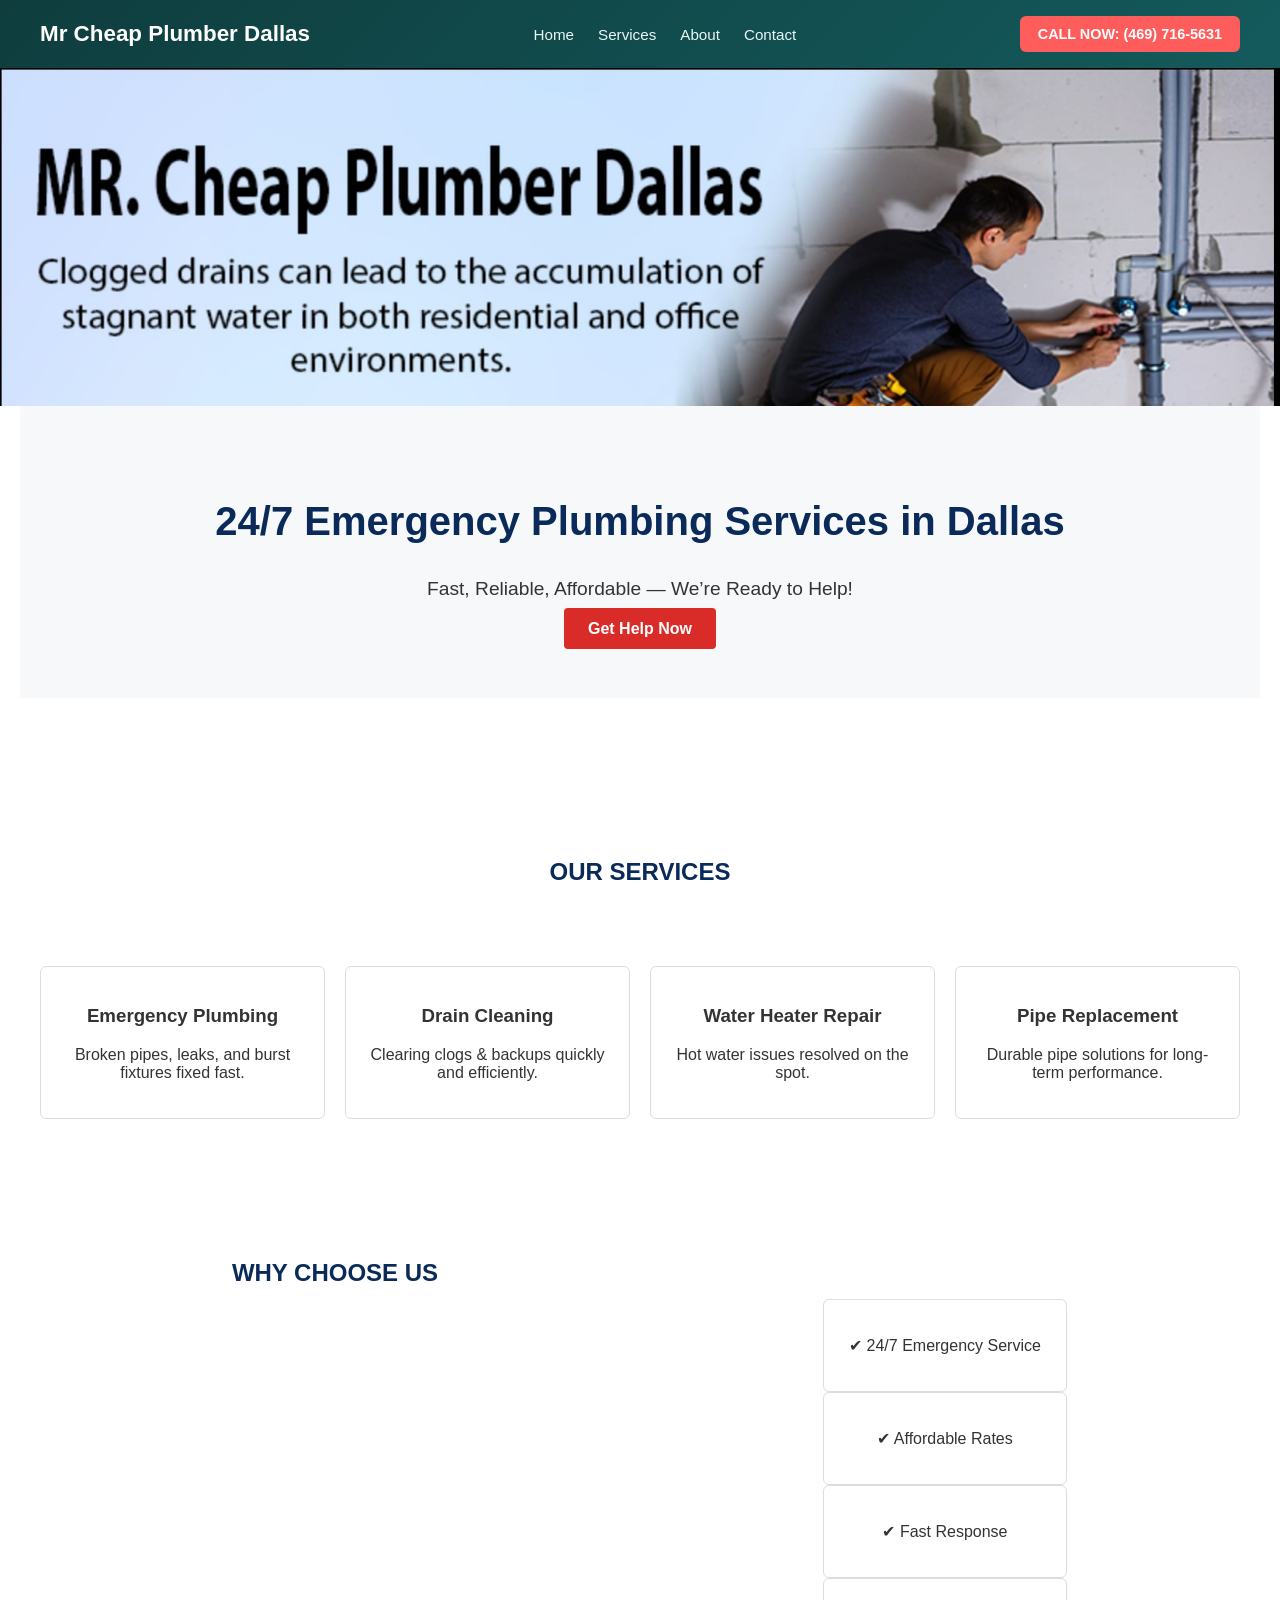
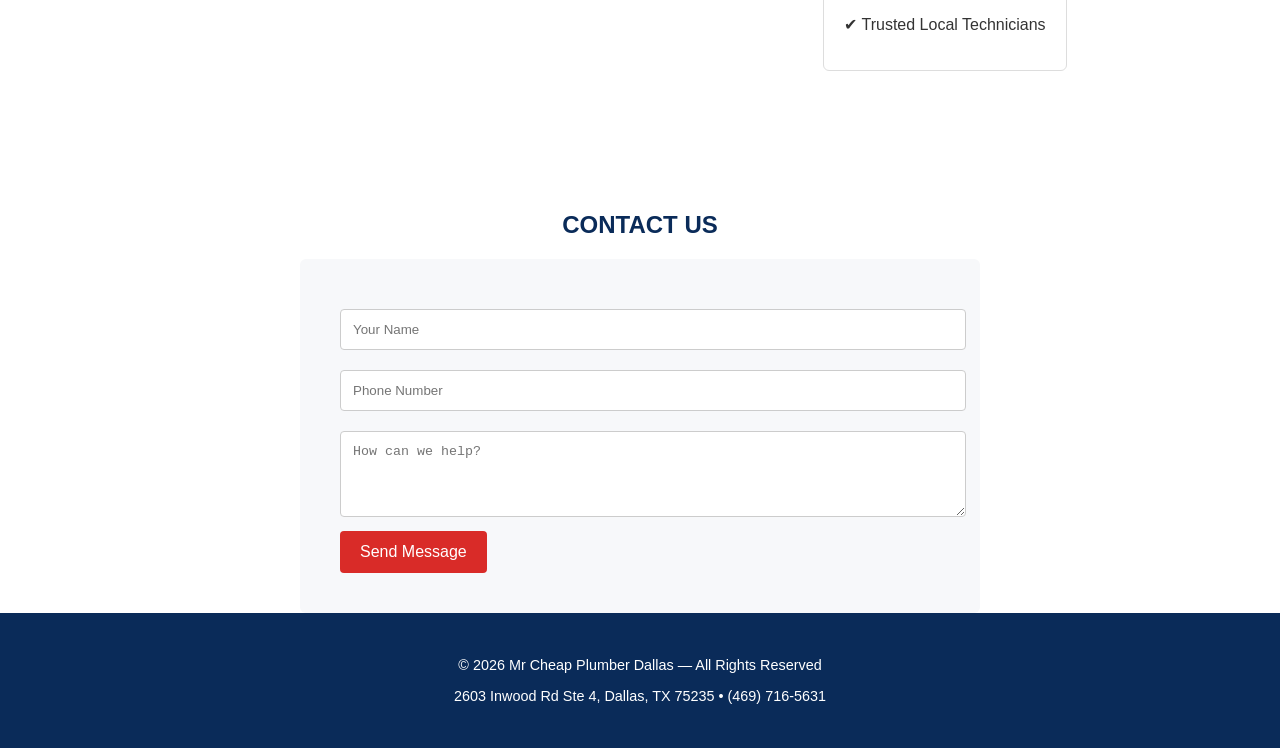
==== index.html @ b018e8da "Add files via upload" ====
<!DOCTYPE html>
<html lang="en">

<head>
    <meta charset="UTF-8">
    <meta name="viewport" content="width=device-width, initial-scale=1.0">
    <title>Mr Cheap Plumber Dallas</title>
    <link rel="stylesheet" href="style.css">
</head>

<body>

    <header class="site-header">
        <div class="header-container">

            <div class="logo">
                Mr Cheap Plumber Dallas
            </div>

            <input type="checkbox" id="nav-toggle">

            <label for="nav-toggle" class="menu-icon">
                ☰
            </label>

            <nav class="main-nav">
                <a href="#hero">Home</a>
                <a href="#services">Services</a>
                <a href="#benefits">About</a>
                <a href="#contact">Contact</a>
            </nav>

            <a href="tel:4697165631" class="cta-phone">
                CALL NOW: (469) 716-5631
            </a>

        </div>
    </header>

    <section class="hero-banner">
        <img src="images/plumber-header.jpg" alt="Mr Cheap Plumber Dallas">
    </section>

    <section id="hero" class="hero">
        <h1>24/7 Emergency Plumbing Services in Dallas</h1>
        <p>Fast, Reliable, Affordable — We’re Ready to Help!</p>
        <a href="#contact" class="btn">Get Help Now</a>
    </section>

    <section style="margin-top: 10rem;">
        <h1 style="text-align:center;color:var(--primary-blue)">OUR SERVICES</h2>
        <div id="services" class="services">
            <div class="card">
                <h3>Emergency Plumbing</h3>
                <p>Broken pipes, leaks, and burst fixtures fixed fast.</p>
            </div>
            <div class="card">
                <h3>Drain Cleaning</h3>
                <p>Clearing clogs & backups quickly and efficiently.</p>
            </div>
            <div class="card">
                <h3>Water Heater Repair</h3>
                <p>Hot water issues resolved on the spot.</p>
            </div>
            <div class="card">
                <h3>Pipe Replacement</h3>
                <p>Durable pipe solutions for long-term performance.</p>
            </div>
        </div>
    </section>

    <section id="benefits" class="benefits">
        <h2 style="text-align:center;color:var(--primary-blue)">WHY CHOOSE US</h2>
        <div class="service" style="padding: 60px 20px; max-width: 1200px; margin: auto;">
            <div class="card">
                <p>✔ 24/7 Emergency Service</p>
            </div>
            <div class="card">
                <p>✔ Affordable Rates</p>
            </div>
            <div class="card">
                <p>✔ Fast Response</p>
            </div>
            <div class="card">
                <p>✔ Trusted Local Technicians</p>
            </div>
        </div>
    </section>

    <section id="contact">
        <h2 style="text-align:center;color:var(--primary-blue)">CONTACT US</h2>
        <div class="contact-form">
            <form>
                <input type="text" placeholder="Your Name" required>
                <input type="tel" placeholder="Phone Number" required>
                <textarea rows="4" placeholder="How can we help?" required></textarea>
                <button type="submit">Send Message</button>
            </form>
        </div>
    </section>

    <footer>
        <p>© 2026 Mr Cheap Plumber Dallas — All Rights Reserved</p>
        <p>2603 Inwood Rd Ste 4, Dallas, TX 75235 • (469) 716-5631</p>
    </footer>

</body>

</html>
---- style.css ----
/* Color Scheme */
:root {
    --primary-blue: #0A2B59;
    --secondary-blue: #1F4BA5;
    --cta-red: #D92B28;
    --light-gray: #F7F8FA;
    --dark-text: #333333;
}

body {
    margin: 0;
    font-family: Arial, sans-serif;
    color: var(--dark-text);
    background: white;
}

.site-header {
    background: linear-gradient(135deg, #0f3d3e, #145a5c);
    position: sticky;
    top: 0;
    z-index: 1000;
}

.header-container {
    max-width: 1200px;
    margin: auto;
    padding: 16px 20px;
    display: flex;
    align-items: center;
    justify-content: space-between;
    gap: 20px;
}

.logo {
    font-size: 1.4rem;
    font-weight: bold;
    color: #ffffff;
    white-space: nowrap;
}

.main-nav {
    display: flex;
    gap: 24px;
}

.main-nav a {
    color: #eaf6f6;
    text-decoration: none;
    font-weight: 500;
    font-size: 0.95rem;
    position: relative;
}

.main-nav a::after {
    content: "";
    position: absolute;
    left: 0;
    bottom: -6px;
    width: 0;
    height: 2px;
    background: #ffffff;
    transition: width 0.3s ease;
}

.main-nav a:hover::after {
    width: 100%;
}

.cta-phone {
    background: #ff5c5c;
    padding: 10px 18px;
    color: #ffffff;
    text-decoration: none;
    font-weight: bold;
    border-radius: 6px;
    font-size: 0.9rem;
    transition: background 0.3s ease;
}

.cta-phone:hover {
    background: #e54848;
}

#nav-toggle {
    display: none;
}

.menu-icon {
    display: none;
    font-size: 1.8rem;
    color: #ffffff;
    cursor: pointer;
    user-select: none;
    line-height: 1;
}

@media (max-width: 833.5px) {
    .menu-icon {
        display: block;
    }

    .main-nav {
        position: absolute;
        top: 100%;
        left: 0;
        width: 100%;
        flex-direction: column;
        background: linear-gradient(135deg, #0f3d3e, #145a5c);
        max-height: 0;
        overflow: hidden;
        transition: max-height 0.3s ease;
    }

    .main-nav a {
        padding: 16px;
        border-top: 1px solid rgba(255, 255, 255, 0.15);
        font-size: 1rem;
    }

    #nav-toggle:checked~.main-nav {
        max-height: 300px;
    }

    .cta-phone {
        width: 100%;
        text-align: center;
        margin-top: 10px;
    }

    .header-container {
        position: relative;
        flex-wrap: wrap;
    }
}

.hero-banner {
    width: 100%;
    overflow: hidden;
}

.hero-banner img {
    width: 100%;
    height: auto;
    display: block;
}

.hero {
    background: var(--light-gray);
    text-align: center;
    padding: 80px 20px;
    margin-bottom: 5rem;
}

.hero h1 {
    color: var(--primary-blue);
    font-size: 2.5rem;
}

.hero p {
    font-size: 1.2rem;
    margin: 10px 0 20px;
}

.hero .btn {
    background: var(--cta-red);
    padding: 12px 24px;
    color: white;
    text-decoration: none;
    font-weight: bold;
    border-radius: 4px;
}

.hero, .services, .benefits, .contact {
    padding: 60px 20px;
    max-width: 1200px;
    margin: auto;
}

.services,
.benefits {
    display: grid;
    gap: 20px;
    grid-template-columns: repeat(auto-fit, minmax(240px, 1fr));
    text-align: center;
}

.services .card,
.benefits .card {
    background: white;
    border: 1px solid #ddd;
    padding: 20px;
    border-radius: 6px;
}

.contact-form {
    background: var(--light-gray);
    padding: 40px;
    border-radius: 6px;
    max-width: 600px;
    margin: auto;
}

.contact-form input,
.contact-form textarea {
    width: 100%;
    padding: 12px;
    margin: 10px 0;
    border: 1px solid #ccc;
    border-radius: 4px;
}

.contact-form button {
    background: var(--cta-red);
    color: white;
    padding: 12px 20px;
    border: none;
    font-size: 1rem;
    cursor: pointer;
    border-radius: 4px;
}

footer {
    background: var(--primary-blue);
    color: white;
    text-align: center;
    padding: 30px;
    font-size: 0.9rem;
}
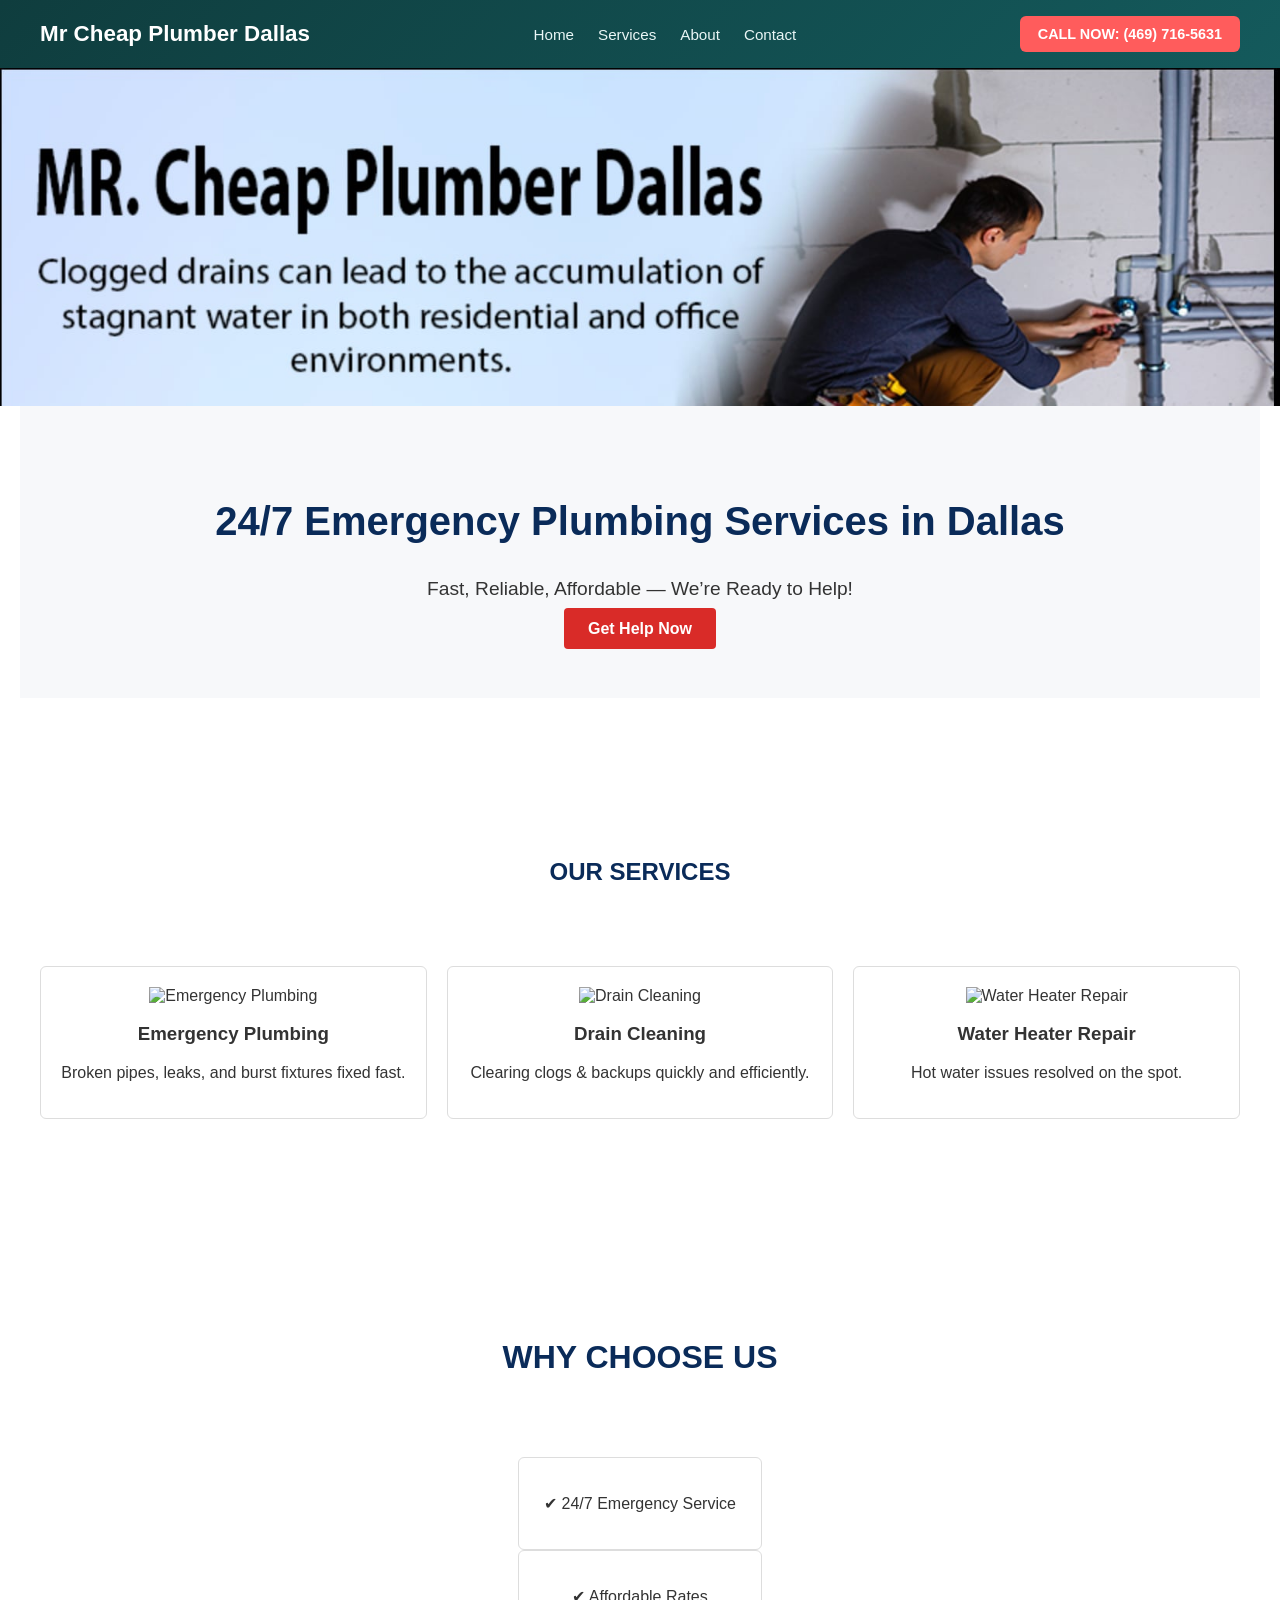
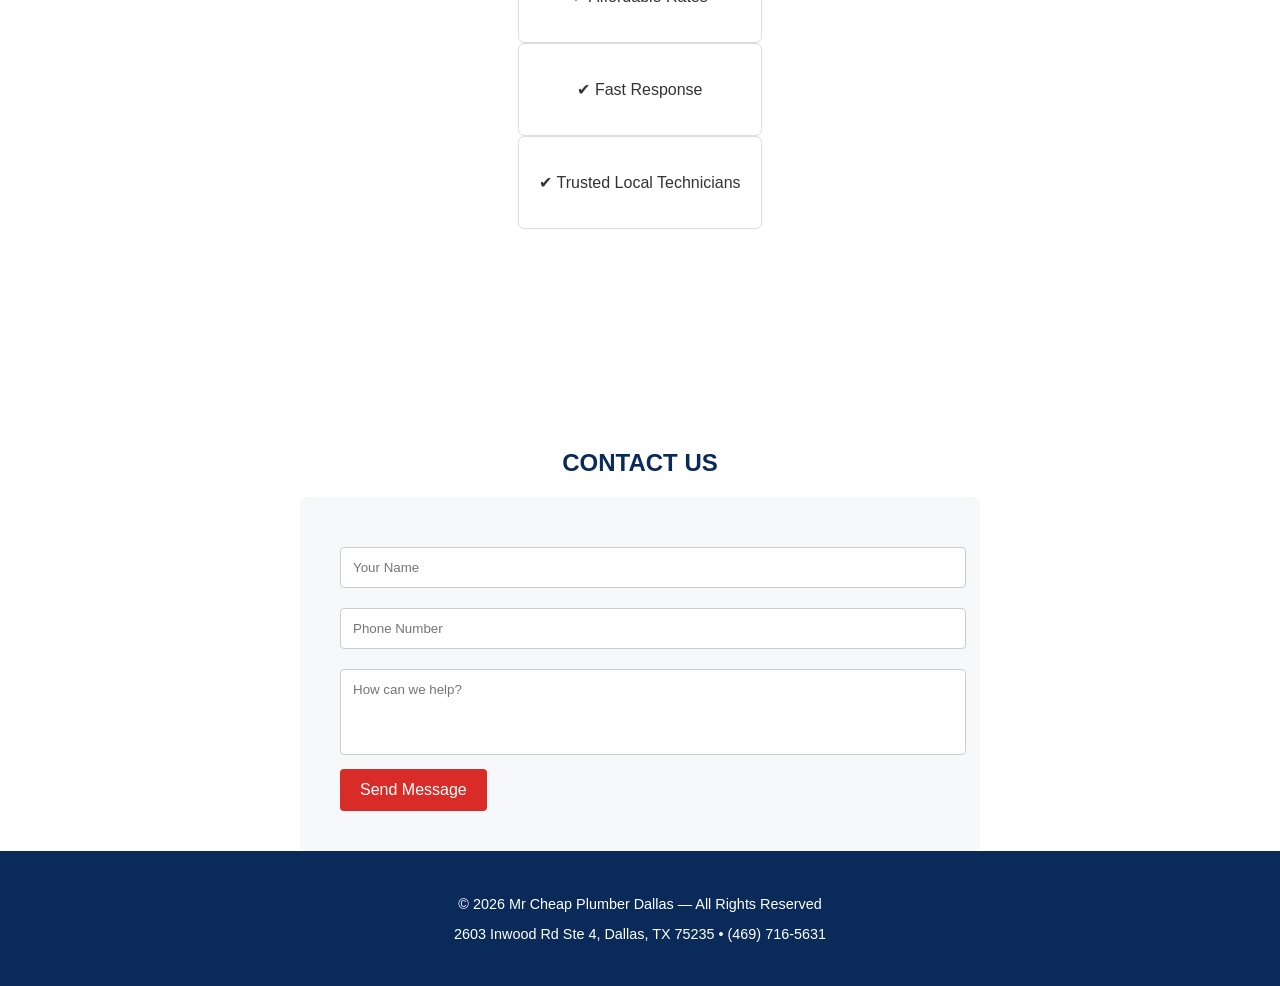
==== commit 88497fdc: "Update index.html" ====
--- a/index.html
+++ b/index.html
@@ -24,7 +24,7 @@
             </label>
 
             <nav class="main-nav">
-                <a href="#hero">Home</a>
+                <a href="index.html">Home</a>
                 <a href="#services">Services</a>
                 <a href="#benefits">About</a>
                 <a href="#contact">Contact</a>
@@ -47,31 +47,39 @@
         <a href="#contact" class="btn">Get Help Now</a>
     </section>
 
-    <section style="margin-top: 10rem;">
-        <h1 style="text-align:center;color:var(--primary-blue)">OUR SERVICES</h2>
-        <div id="services" class="services">
-            <div class="card">
-                <h3>Emergency Plumbing</h3>
-                <p>Broken pipes, leaks, and burst fixtures fixed fast.</p>
+    <section id="services" style="margin-top: 10rem;">
+        <div><h1 style="text-align:center;color:var(--primary-blue)">OUR SERVICES</h2></div>
+        
+            <div class="services">
+                <div class="card service-card">
+                    <div class="card-image">
+                        <img src="https://images.pexels.com/photos/842711/pexels-photo-842711.jpeg?auto=compress&cs=tinysrgb&dpr=1&w=500" alt="Emergency Plumbing">
+                    </div>
+                    <h3>Emergency Plumbing</h3>
+                    <p>Broken pipes, leaks, and burst fixtures fixed fast.</p>
+                </div>
+
+                <div class="card service-card">
+                    <div class="card-image">
+                        <img src="https://images.pexels.com/photos/842711/pexels-photo-842711.jpeg?auto=compress&cs=tinysrgb&dpr=1&w=500" alt="Drain Cleaning">
+                    </div>
+                    <h3>Drain Cleaning</h3>
+                    <p>Clearing clogs & backups quickly and efficiently.</p>
+                </div>
+
+                <div class="card service-card">
+                    <div class="card-image">
+                        <img src="https://images.pexels.com/photos/842711/pexels-photo-842711.jpeg?auto=compress&cs=tinysrgb&dpr=1&w=500" alt="Water Heater Repair">
+                    </div>
+                    <h3>Water Heater Repair</h3>
+                    <p>Hot water issues resolved on the spot.</p>
+                </div>
             </div>
-            <div class="card">
-                <h3>Drain Cleaning</h3>
-                <p>Clearing clogs & backups quickly and efficiently.</p>
-            </div>
-            <div class="card">
-                <h3>Water Heater Repair</h3>
-                <p>Hot water issues resolved on the spot.</p>
-            </div>
-            <div class="card">
-                <h3>Pipe Replacement</h3>
-                <p>Durable pipe solutions for long-term performance.</p>
-            </div>
-        </div>
     </section>
-
+    <div style="margin-top: 10rem;"><h1 style="text-align:center; color:var(--primary-blue);">WHY CHOOSE US</h2></div>
     <section id="benefits" class="benefits">
-        <h2 style="text-align:center;color:var(--primary-blue)">WHY CHOOSE US</h2>
-        <div class="service" style="padding: 60px 20px; max-width: 1200px; margin: auto;">
+        
+        <div class="service" style="padding: 0px 20px; max-width: 1200px; margin: auto;">
             <div class="card">
                 <p>✔ 24/7 Emergency Service</p>
             </div>
@@ -87,13 +95,13 @@
         </div>
     </section>
 
-    <section id="contact">
-        <h2 style="text-align:center;color:var(--primary-blue)">CONTACT US</h2>
+    <section id="contact" style="margin-top: 10rem;">
+        <h1 style="text-align:center;color:var(--primary-blue)">CONTACT US</h2>
         <div class="contact-form">
             <form>
                 <input type="text" placeholder="Your Name" required>
                 <input type="tel" placeholder="Phone Number" required>
-                <textarea rows="4" placeholder="How can we help?" required></textarea>
+                <textarea rows="4" placeholder="How can we help?" style="resize: none; font-family: Arial, sans-serif;" required></textarea>
                 <button type="submit">Send Message</button>
             </form>
         </div>
@@ -106,4 +114,4 @@
 
 </body>
 
-</html>+</html>
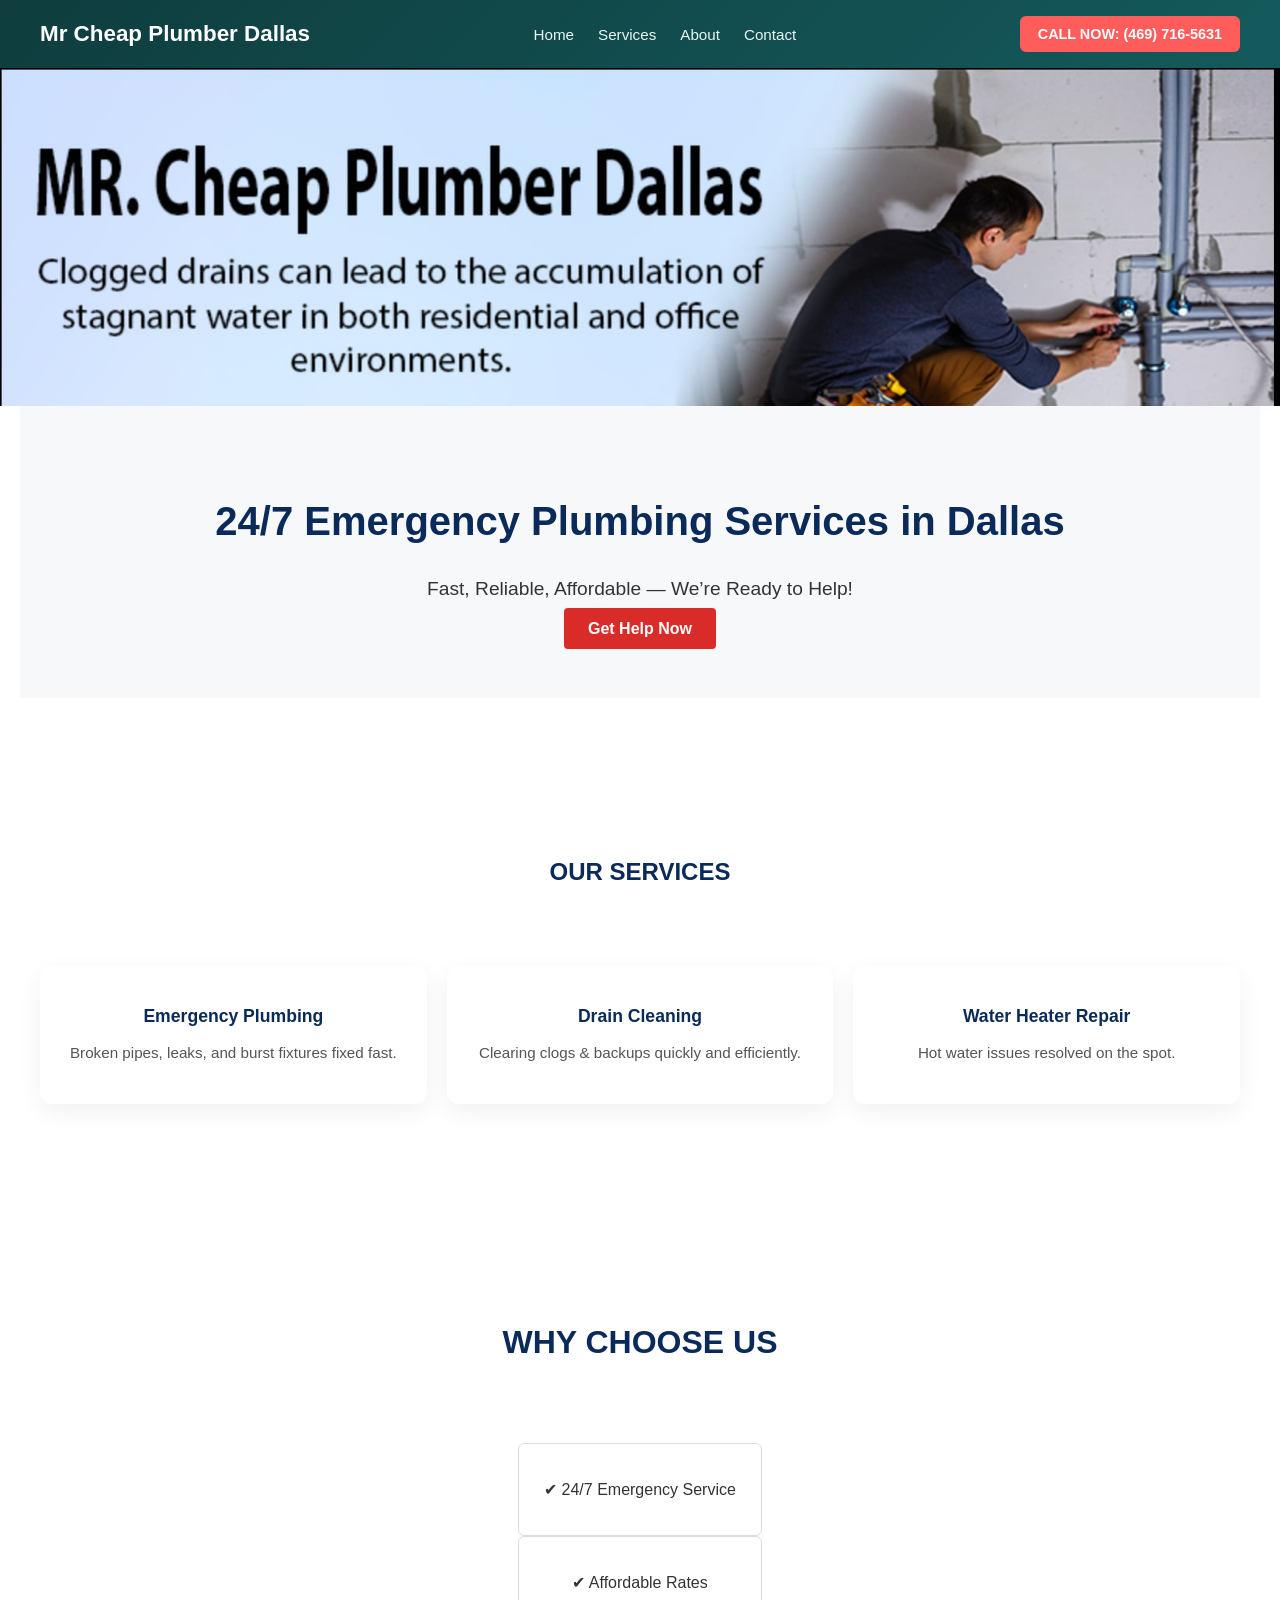
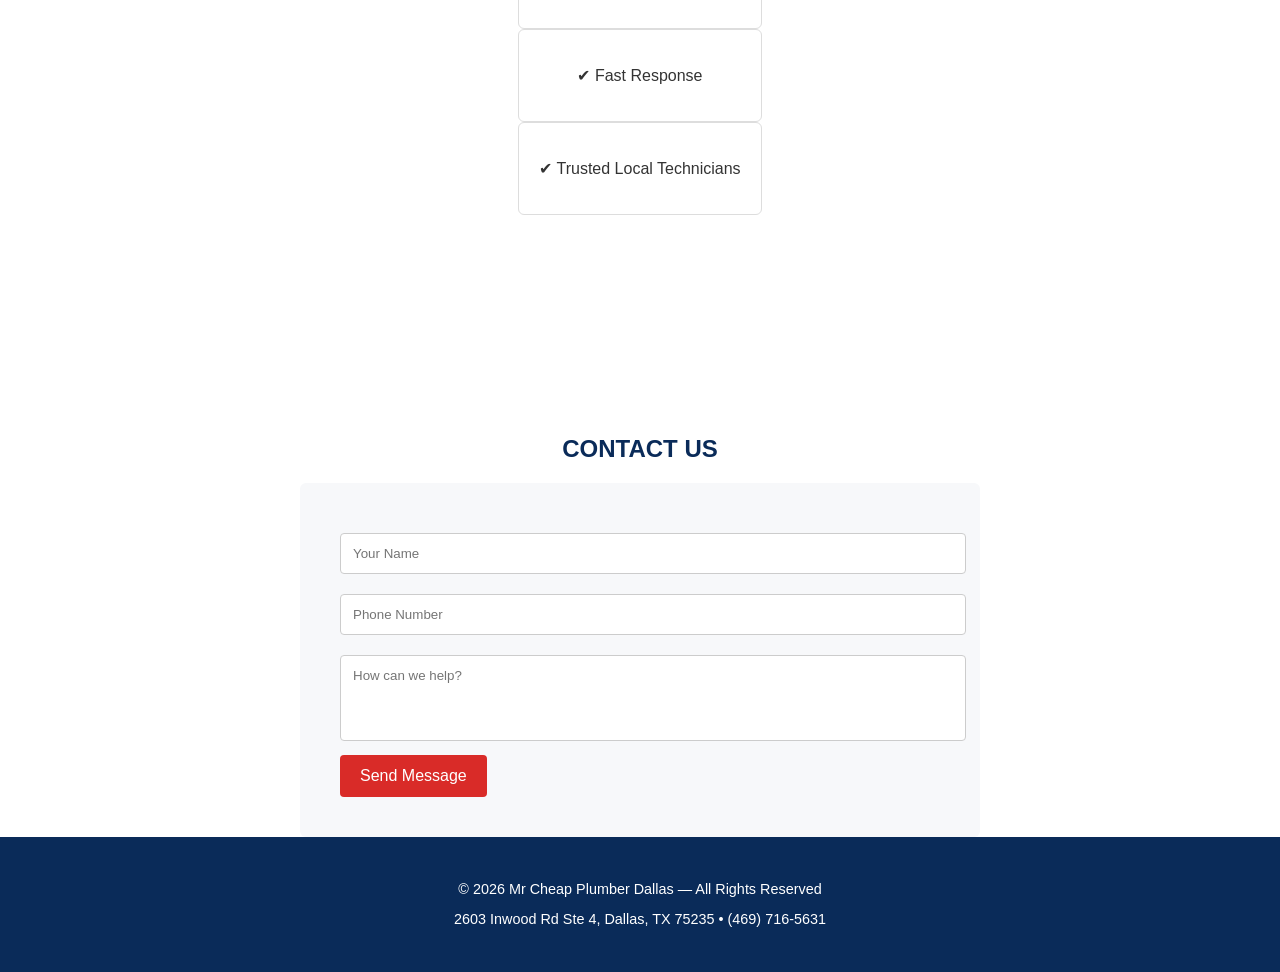
==== commit 37fdecf9: "Add files via upload" ====
--- a/index.html
+++ b/index.html
@@ -114,4 +114,4 @@
 
 </body>
 
-</html>
+</html>
--- a/style.css
+++ b/style.css
@@ -148,7 +148,6 @@
     background: var(--light-gray);
     text-align: center;
     padding: 80px 20px;
-    margin-bottom: 5rem;
 }
 
 .hero h1 {
@@ -176,6 +175,74 @@
     margin: auto;
 }
 
+.service-card {
+    position: relative;
+    background: #ffffff;
+    padding: 28px 22px;
+    border-radius: 12px;
+    box-shadow: 0 8px 24px rgba(0,0,0,0.06);
+    transition: transform 0.3s ease, box-shadow 0.3s ease;
+    text-align: center;
+}
+
+.service-card h3 {
+    margin-top: 12px;
+    font-size: 1.1rem;
+    color: var(--primary-blue);
+}
+
+.service-card p {
+    font-size: 0.95rem;
+    color: #555;
+    margin-top: 8px;
+}
+
+.service-card:hover {
+    transform: translateY(-6px);
+    box-shadow: 0 16px 40px rgba(0,0,0,0.12);
+}
+
+.services {
+    gap: 80px;
+}
+
+.card-image {
+    position: absolute;
+    bottom: 100%;
+    left: 50%;
+    transform: translate(-50%, 20px);
+    width: 90%;
+    opacity: 0;
+    transition: all 0.35s ease;
+    z-index: 5;
+    pointer-events: none;
+}
+
+.card-image img {
+    width: 100%;
+    border-radius: 12px;
+    box-shadow: 0 12px 30px rgba(0,0,0,0.18);
+}
+
+.service-card:hover .card-image {
+    opacity: 1;
+    transform: translate(-50%, 0);
+}
+
+@media (max-width: 833.5px) {
+    .card-image {
+        display: none;
+    }
+}
+
+.section-title {
+    text-align: center;
+    color: var(--primary-blue);
+    font-size: 2rem;
+    margin-bottom: 40px;
+    width: 100%;
+}
+
 .services,
 .benefits {
     display: grid;
@@ -184,7 +251,6 @@
     text-align: center;
 }
 
-.services .card,
 .benefits .card {
     background: white;
     border: 1px solid #ddd;
